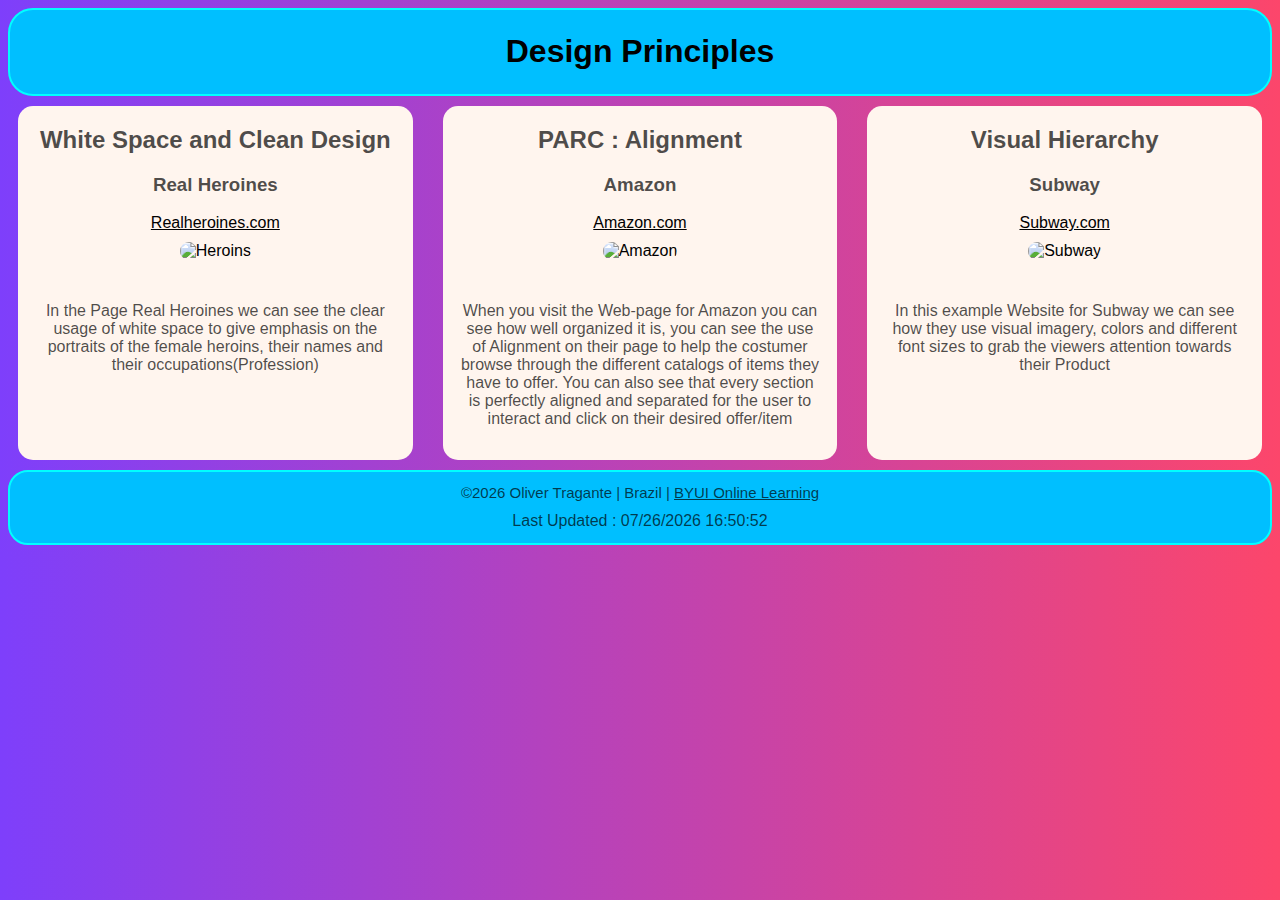
==== lesson2/design.principles.html @ c823b643 "Update design.principles.html" ====
<!DOCTYPE html>
<html lang="en-us">

<head>
    <meta charset="UTF-8">
    <meta http-equiv="X-UA-Compatible" content="IE=edge">
    <meta name="author" content="otragante">
    <meta name="description" content="WDD-230 Week 02 Porject Desing Principles by Oliver Tragante ">
    <meta name="viewport" content="width=device-width, initial-scale=1.0">
    <link rel="preconnect" href="https://fonts.gstatic.com">
    <link rel="stylesheet" href="/lesson2/css/large.css">
    <link rel="stylesheet" href="/lesson2/css/medium.css">
    <link rel="stylesheet" href="/lesson2/css/small.css">
    <title>Designing Principles week 02 </title>
</head>

<body onload="todaydate()">
    <div class="header">
        <h1> Design Principles</h1>
    </div>
    <main>
        <section>
            <h2 class="long">White Space and Clean Design</h2>
            <h3>Real Heroines</h3>
            <a href="http://www.realheroines.com/" target="_blank">Realheroines.com</a>
            <br>
            <img src="/lesson2/images/realhero.jpeg" alt="Heroins" class="responsive" width="360" height="300">
            <p class="description">In the Page Real Heroines we can see the clear usage of white space to give emphasis
                on the portraits of
                the female heroins, their names and their occupations(Profession)
            </p>
        </section>
        <section>
            <h2 class="long">PARC : Alignment</h2>
            <h3>Amazon</h3>
            <a href="https://www.amazon.com/" target="_blank">Amazon.com</a>
            <br>
            <img src="/lesson2/images/amazon.jpeg" alt="Amazon" class="responsive" width="360" height="300">
            <p class="description">When you visit the Web-page for Amazon you can see how well organized it is, you can
                see the
                use of Alignment on their page to help the costumer browse through the different catalogs of items they
                have to offer.
                You can also see that every section is perfectly aligned and separated for the user to interact and
                click on their desired offer/item
            </p>
        </section>
        <section>
            
            <h2>Visual Hierarchy</h2>
            <h3>Subway</h3>
            <a href="https://www.subway.com/en-us/menunutrition" target="_blank">Subway.com</a>
            <br>
            <img src="/lesson2/images/subway1.jpeg" alt="Subway" class="responsive" width="360" height="300">
            <p class="description">In this example Website for Subway we can see how they use
                visual imagery, colors and different font sizes to grab the viewers attention towards their Product

            </p>
        </section>
    </main>
    <footer>
        <div class="outer">
            <p class="up">&#169;<span id="Year"></span> Oliver Tragante | Brazil | <a
                    href="https://www.byui.edu/online" target="_blank">
                    BYUI Online Learning</a></p>
            <p class="date">Last Updated : <span id="LastUpdate"></span>
            </p>
        </div>
    </footer>
    <script src="/lesson2/js/script.js"></script>

</body>

</html>
---- lesson2/css/large.css ----
* {
    box-sizing: border-box;
}

html {
    background: rgb(126, 63, 251);
    background: linear-gradient(90deg, rgba(126, 63, 251, 1) 0%, rgba(252, 70, 107, 1) 100%);
}

body {
    font-family: 'Noto Sans SC', sans-serif;
    text-align: center;
}

.header {
    text-align: center;
    background-color: deepskyblue;
    border: 0.125em solid cyan;
    padding: 0.125em;
    border-radius: 1.5625em;
}

p {
    font-size: 1em;
}

main {
    text-align: center;
    display: grid;
    grid-template-columns: 1fr 1fr 1fr;
    grid-gap: 0.625em;
}

section {
    background-color: #FFF5EE;
    border-radius: 0.9375em;
    text-align: center;
    margin: 0.625em;
}

section a {
    color: black;
}

h2, h3, p {
    color: hsla(200, 0%, 0%, .7);
}

.description {
    padding: 1em;
}

footer {
    text-align: center;
    background-color: deepskyblue;
    border: 0.125em solid cyan;
    border-radius: 1.25em;
    padding: 0.0625em;
}

footer a {
    color: hsla(200, 0%, 0%, .7);
}

.responsive {
    max-width: 23em;
    width: 100%;
    height: auto;
    padding: 0.625em;
    border-radius: 2em;
}

.outer {
    text-align: center;
    line-height: 0.7;
}

.up {
    font-size: 0.9375em;
}

.date {
    color: hsla(200, 0%, 0%, .7);
}
---- lesson2/css/medium.css ----
@media screen and (max-width: 48em){
    main{
        grid-template-columns: 1fr 1fr;
    }
    h1{
      font-size: 3em;
  }
  h2{
      font-size: 2.6em;
  }
  h3{
      font-size: 2.2em;
  }
  .long{
      font-size: 2.2em;
  } 
  section a {
      font-size: 2em;
  }
  section p{
      font-size:1.3em;
  }
  .responsive{
      padding: 0.625em;
  }
  }
---- lesson2/css/small.css ----
@media screen and (max-width:37.5em) {
    h1{
        font-size: 2.3em;
    }
    h2{
        font-size: 2em;
    }
    .long{
        font-size: 1.32em;
    }
    h3{
        font-size: 1.6em;
    }
    section a {
        font-size: 1.4em;
    }
   section p{
        font-size:1.2em;
    }
    main{
        grid-template-columns:  1fr;
    }
    .responsive{
        max-width: 20em;
        width: 100%;
        height: auto;
        padding: 0.625em;
    }
}
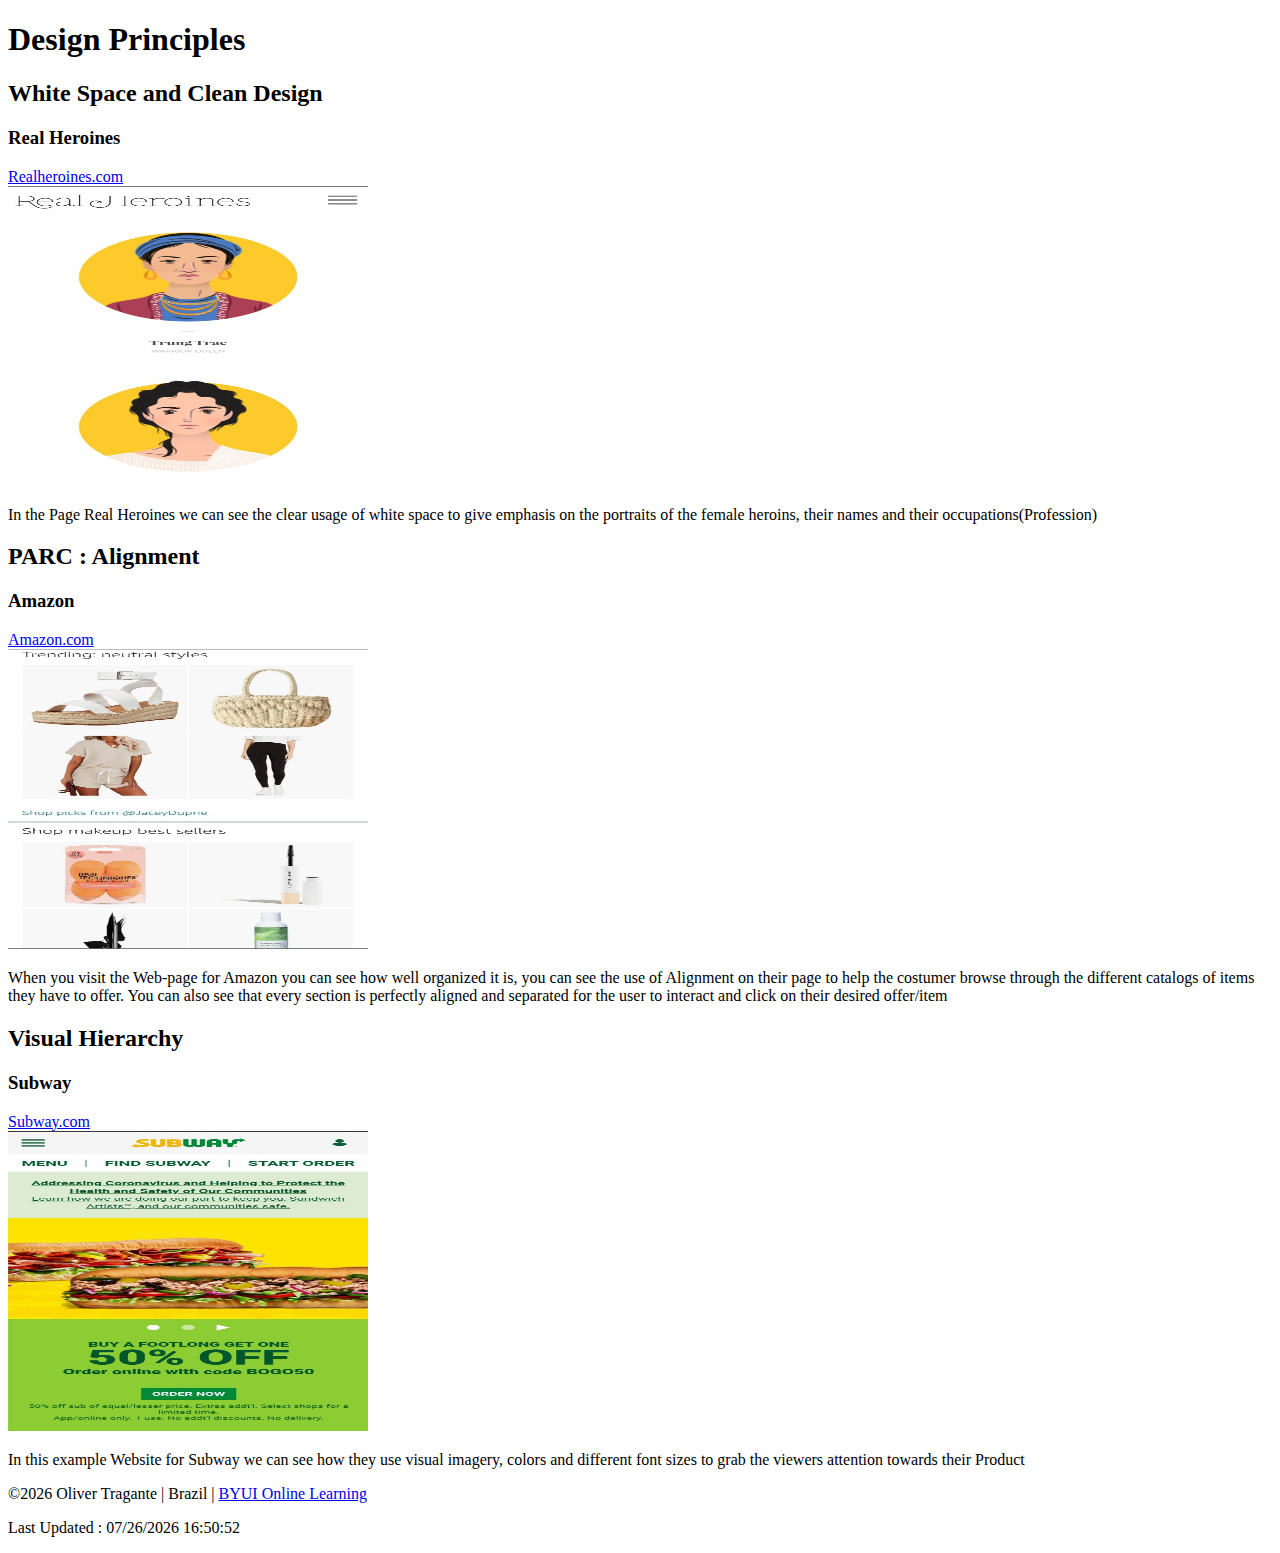
==== commit 2ed703fb: "Update design.principles.html" ====
--- a/lesson2/design.principles.html
+++ b/lesson2/design.principles.html
@@ -8,9 +8,9 @@
     <meta name="description" content="WDD-230 Week 02 Porject Desing Principles by Oliver Tragante ">
     <meta name="viewport" content="width=device-width, initial-scale=1.0">
     <link rel="preconnect" href="https://fonts.gstatic.com">
-    <link rel="stylesheet" href="/lesson2/css/large.css">
-    <link rel="stylesheet" href="/lesson2/css/medium.css">
-    <link rel="stylesheet" href="/lesson2/css/small.css">
+    <link rel="stylesheet" href="wdd230/lesson2/css/large.css">
+    <link rel="stylesheet" href="wdd230/lesson2/css/medium.css">
+    <link rel="stylesheet" href="wdd230/lesson2/css/small.css">
     <title>Designing Principles week 02 </title>
 </head>
 
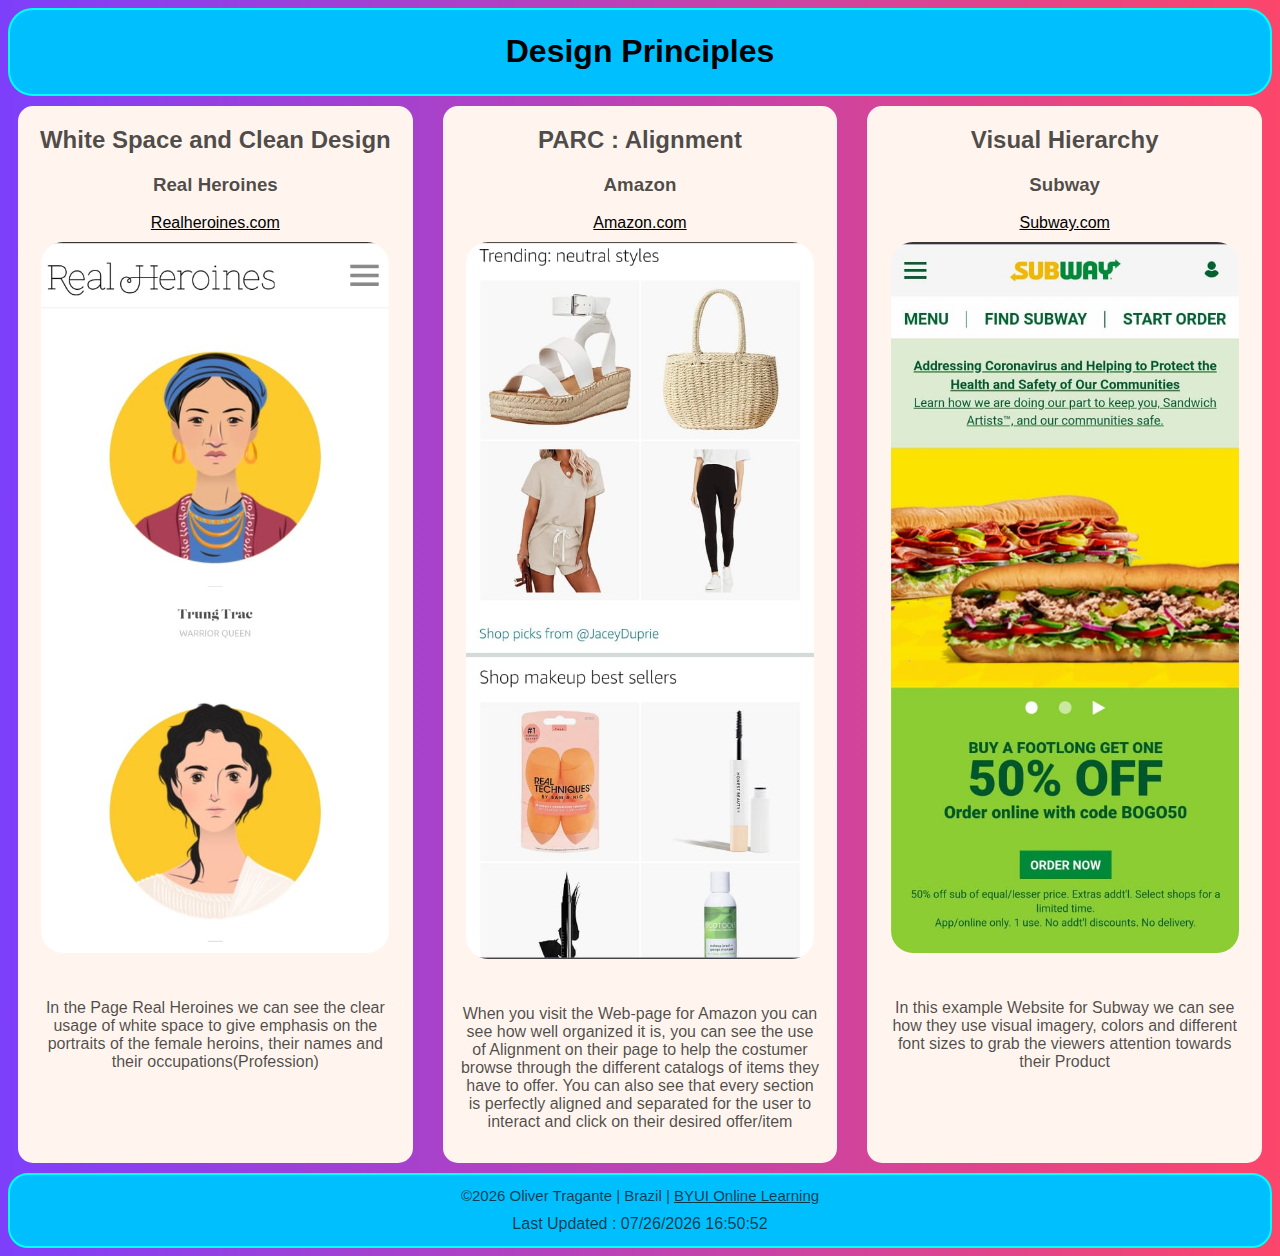
==== commit 2d6cc914: "Update design.principles.html" ====
--- a/lesson2/design.principles.html
+++ b/lesson2/design.principles.html
@@ -8,9 +8,9 @@
     <meta name="description" content="WDD-230 Week 02 Porject Desing Principles by Oliver Tragante ">
     <meta name="viewport" content="width=device-width, initial-scale=1.0">
     <link rel="preconnect" href="https://fonts.gstatic.com">
-    <link rel="stylesheet" href="wdd230/lesson2/css/large.css">
-    <link rel="stylesheet" href="wdd230/lesson2/css/medium.css">
-    <link rel="stylesheet" href="wdd230/lesson2/css/small.css">
+    <link rel="stylesheet" href="/lesson2/css/large.css">
+    <link rel="stylesheet" href="/lesson2/css/medium.css">
+    <link rel="stylesheet" href="/lesson2/css/small.css">
     <title>Designing Principles week 02 </title>
 </head>
 
--- a/lesson2/css/large.css
+++ b/lesson2/css/large.css
@@ -0,0 +1,84 @@
+* {
+    box-sizing: border-box;
+}
+
+html {
+    background: rgb(126, 63, 251);
+    background: linear-gradient(90deg, rgba(126, 63, 251, 1) 0%, rgba(252, 70, 107, 1) 100%);
+}
+
+body {
+    font-family: 'Noto Sans SC', sans-serif;
+    text-align: center;
+}
+
+.header {
+    text-align: center;
+    background-color: deepskyblue;
+    border: 0.125em solid cyan;
+    padding: 0.125em;
+    border-radius: 1.5625em;
+}
+
+p {
+    font-size: 1em;
+}
+
+main {
+    text-align: center;
+    display: grid;
+    grid-template-columns: 1fr 1fr 1fr;
+    grid-gap: 0.625em;
+}
+
+section {
+    background-color: #FFF5EE;
+    border-radius: 0.9375em;
+    text-align: center;
+    margin: 0.625em;
+}
+
+section a {
+    color: black;
+}
+
+h2, h3, p {
+    color: hsla(200, 0%, 0%, .7);
+}
+
+.description {
+    padding: 1em;
+}
+
+footer {
+    text-align: center;
+    background-color: deepskyblue;
+    border: 0.125em solid cyan;
+    border-radius: 1.25em;
+    padding: 0.0625em;
+}
+
+footer a {
+    color: hsla(200, 0%, 0%, .7);
+}
+
+.responsive {
+    max-width: 23em;
+    width: 100%;
+    height: auto;
+    padding: 0.625em;
+    border-radius: 2em;
+}
+
+.outer {
+    text-align: center;
+    line-height: 0.7;
+}
+
+.up {
+    font-size: 0.9375em;
+}
+
+.date {
+    color: hsla(200, 0%, 0%, .7);
+}--- a/lesson2/css/medium.css
+++ b/lesson2/css/medium.css
@@ -0,0 +1,26 @@
+@media screen and (max-width: 48em){
+    main{
+        grid-template-columns: 1fr 1fr;
+    }
+    h1{
+      font-size: 3em;
+  }
+  h2{
+      font-size: 2.6em;
+  }
+  h3{
+      font-size: 2.2em;
+  }
+  .long{
+      font-size: 2.2em;
+  } 
+  section a {
+      font-size: 2em;
+  }
+  section p{
+      font-size:1.3em;
+  }
+  .responsive{
+      padding: 0.625em;
+  }
+  }--- a/lesson2/css/small.css
+++ b/lesson2/css/small.css
@@ -0,0 +1,29 @@
+@media screen and (max-width:37.5em) {
+    h1{
+        font-size: 2.3em;
+    }
+    h2{
+        font-size: 2em;
+    }
+    .long{
+        font-size: 1.32em;
+    }
+    h3{
+        font-size: 1.6em;
+    }
+    section a {
+        font-size: 1.4em;
+    }
+   section p{
+        font-size:1.2em;
+    }
+    main{
+        grid-template-columns:  1fr;
+    }
+    .responsive{
+        max-width: 20em;
+        width: 100%;
+        height: auto;
+        padding: 0.625em;
+    }
+}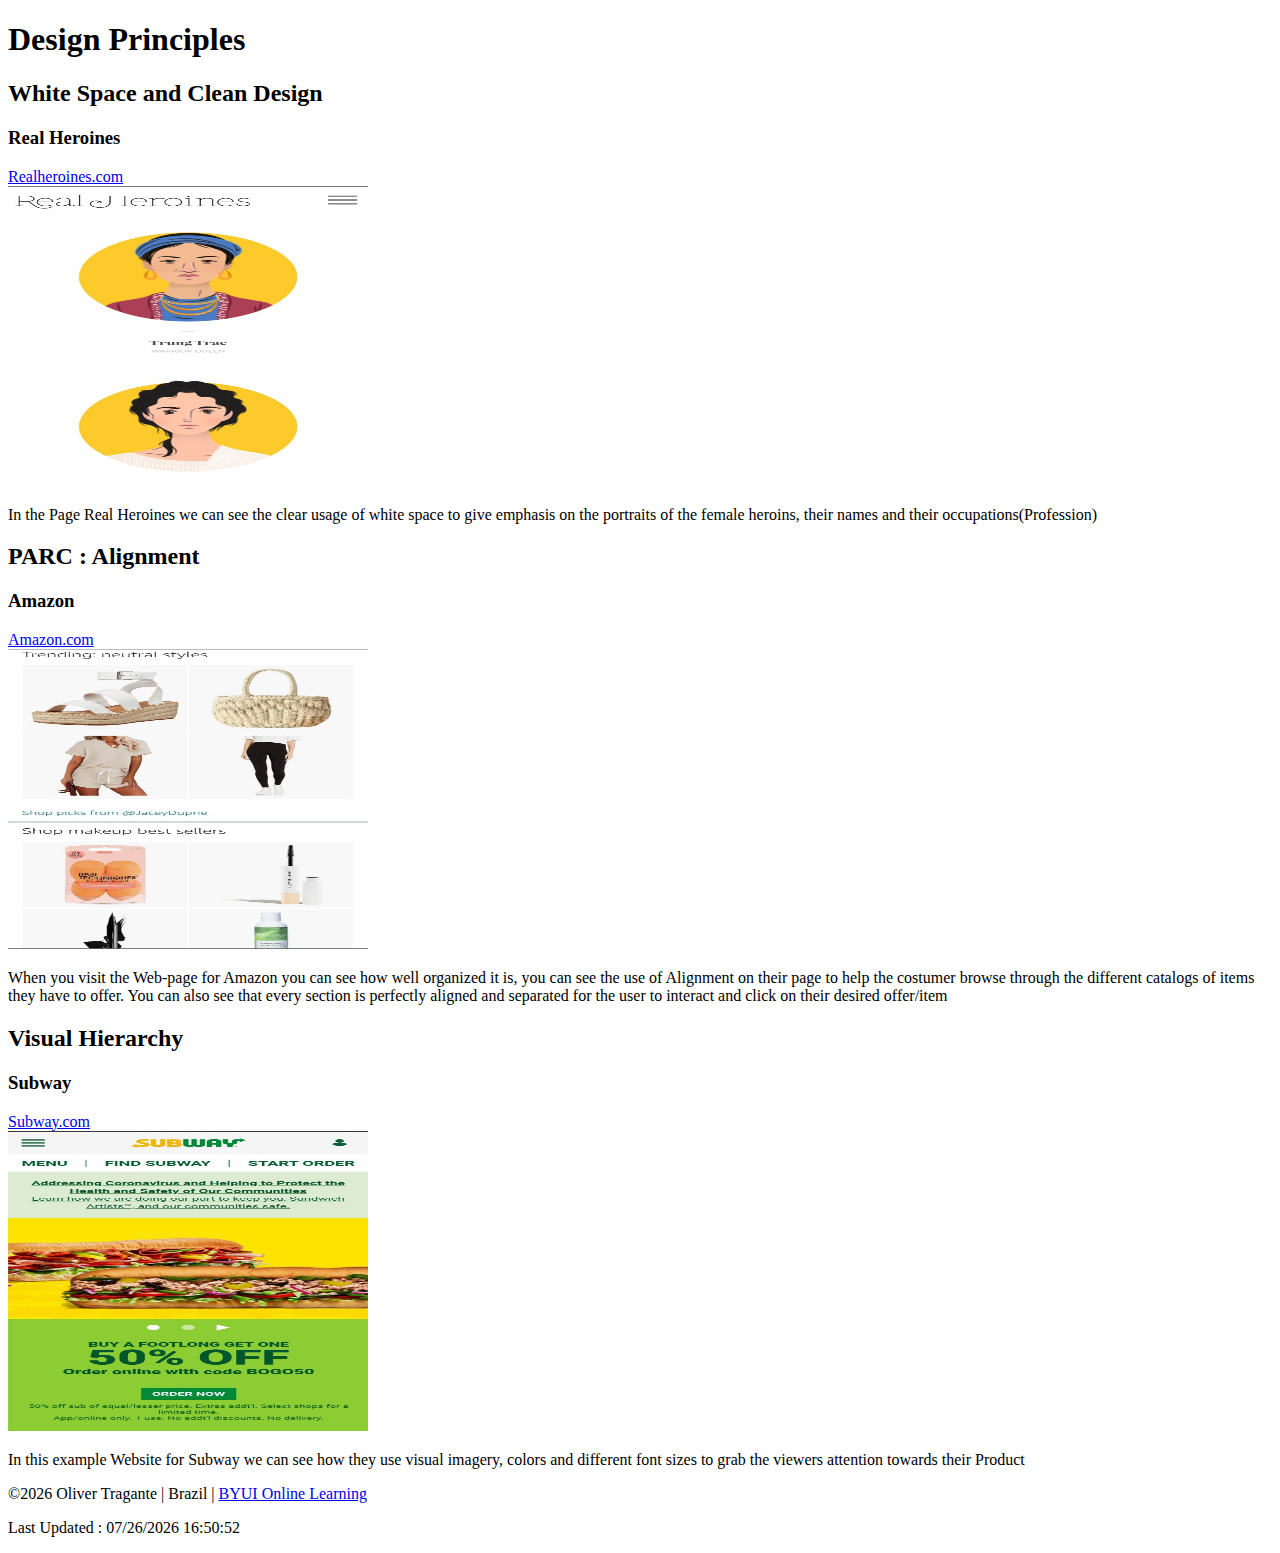
==== commit d30955f2: "Update design.principles.html" ====
--- a/lesson2/design.principles.html
+++ b/lesson2/design.principles.html
@@ -8,9 +8,9 @@
     <meta name="description" content="WDD-230 Week 02 Porject Desing Principles by Oliver Tragante ">
     <meta name="viewport" content="width=device-width, initial-scale=1.0">
     <link rel="preconnect" href="https://fonts.gstatic.com">
-    <link rel="stylesheet" href="/lesson2/css/large.css">
-    <link rel="stylesheet" href="/lesson2/css/medium.css">
-    <link rel="stylesheet" href="/lesson2/css/small.css">
+    <link rel="stylesheet" href="wdd230/lesson2/css/large.css">
+    <link rel="stylesheet" href="wdd230/lesson2/css/medium.css">
+    <link rel="stylesheet" href="wdd230/lesson2/css/small.css">
     <title>Designing Principles week 02 </title>
 </head>
 
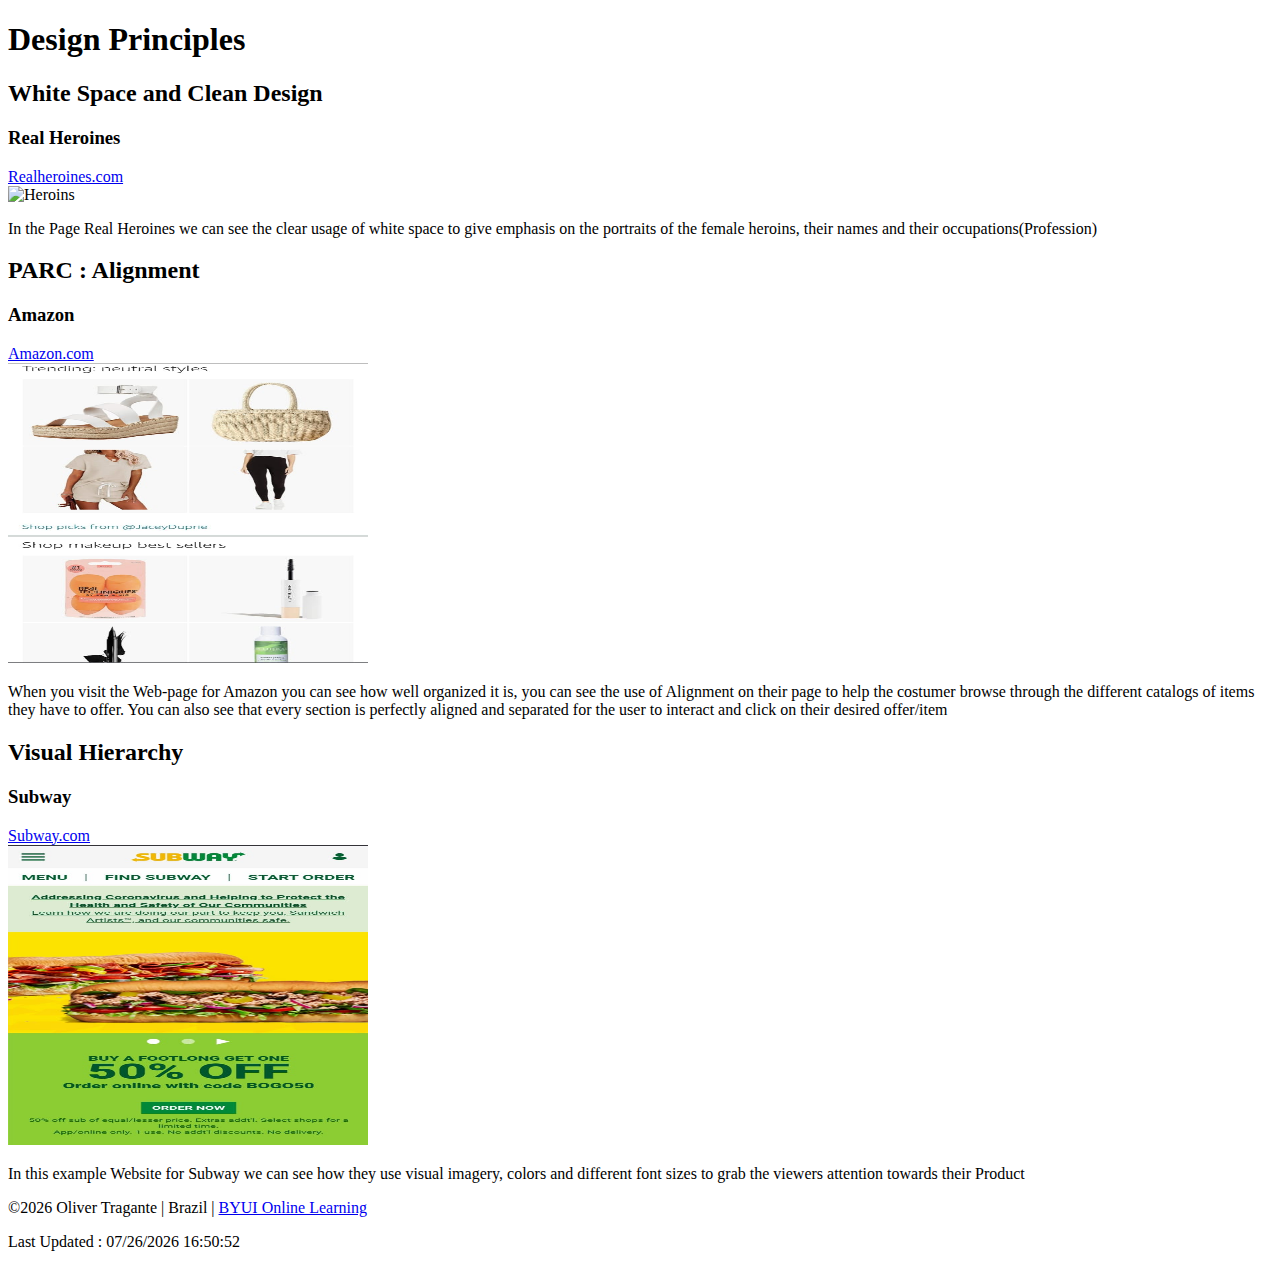
==== commit a8b41c57: "Update design.principles.html" ====
--- a/lesson2/design.principles.html
+++ b/lesson2/design.principles.html
@@ -8,9 +8,9 @@
     <meta name="description" content="WDD-230 Week 02 Porject Desing Principles by Oliver Tragante ">
     <meta name="viewport" content="width=device-width, initial-scale=1.0">
     <link rel="preconnect" href="https://fonts.gstatic.com">
-    <link rel="stylesheet" href="wdd230/lesson2/css/large.css">
-    <link rel="stylesheet" href="wdd230/lesson2/css/medium.css">
-    <link rel="stylesheet" href="wdd230/lesson2/css/small.css">
+    <link rel="stylesheet" href="/wdd230/lesson2/css/large.css">
+    <link rel="stylesheet" href="/wdd230/lesson2/css/medium.css">
+    <link rel="stylesheet" href="/wdd230/lesson2/css/small.css">
     <title>Designing Principles week 02 </title>
 </head>
 
@@ -24,7 +24,7 @@
             <h3>Real Heroines</h3>
             <a href="http://www.realheroines.com/" target="_blank">Realheroines.com</a>
             <br>
-            <img src="/lesson2/images/realhero.jpeg" alt="Heroins" class="responsive" width="360" height="300">
+            <img src="/wdd230/lesson2/images/realhero.jpeg" alt="Heroins" class="responsive" width="360" height="300">
             <p class="description">In the Page Real Heroines we can see the clear usage of white space to give emphasis
                 on the portraits of
                 the female heroins, their names and their occupations(Profession)
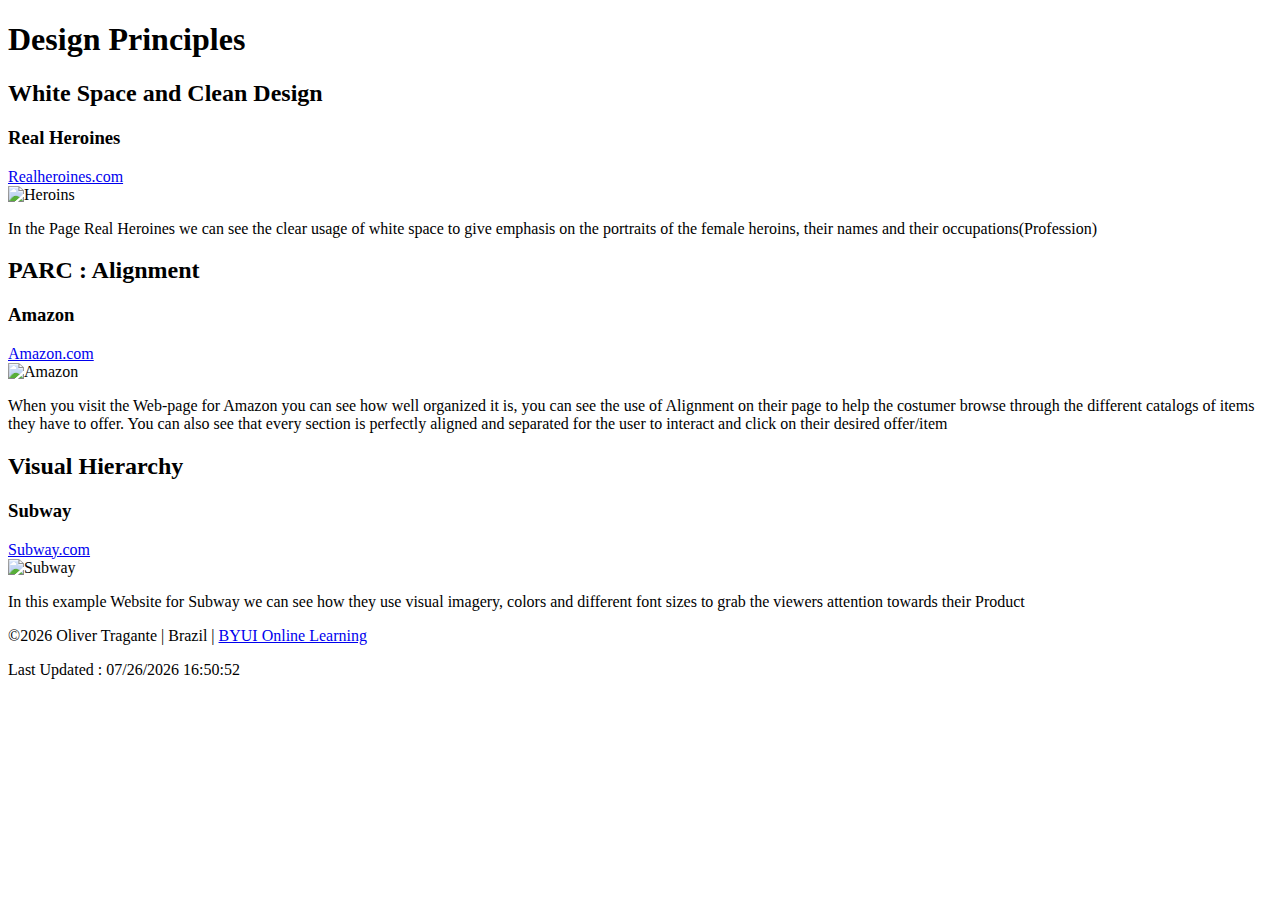
==== commit d3dc5c4e: "Update design.principles.html" ====
--- a/lesson2/design.principles.html
+++ b/lesson2/design.principles.html
@@ -35,7 +35,7 @@
             <h3>Amazon</h3>
             <a href="https://www.amazon.com/" target="_blank">Amazon.com</a>
             <br>
-            <img src="/lesson2/images/amazon.jpeg" alt="Amazon" class="responsive" width="360" height="300">
+            <img src="/wdd230/lesson2/images/amazon.jpeg" alt="Amazon" class="responsive" width="360" height="300">
             <p class="description">When you visit the Web-page for Amazon you can see how well organized it is, you can
                 see the
                 use of Alignment on their page to help the costumer browse through the different catalogs of items they
@@ -50,7 +50,7 @@
             <h3>Subway</h3>
             <a href="https://www.subway.com/en-us/menunutrition" target="_blank">Subway.com</a>
             <br>
-            <img src="/lesson2/images/subway1.jpeg" alt="Subway" class="responsive" width="360" height="300">
+            <img src="/wdd230/lesson2/images/subway1.jpeg" alt="Subway" class="responsive" width="360" height="300">
             <p class="description">In this example Website for Subway we can see how they use
                 visual imagery, colors and different font sizes to grab the viewers attention towards their Product
 
